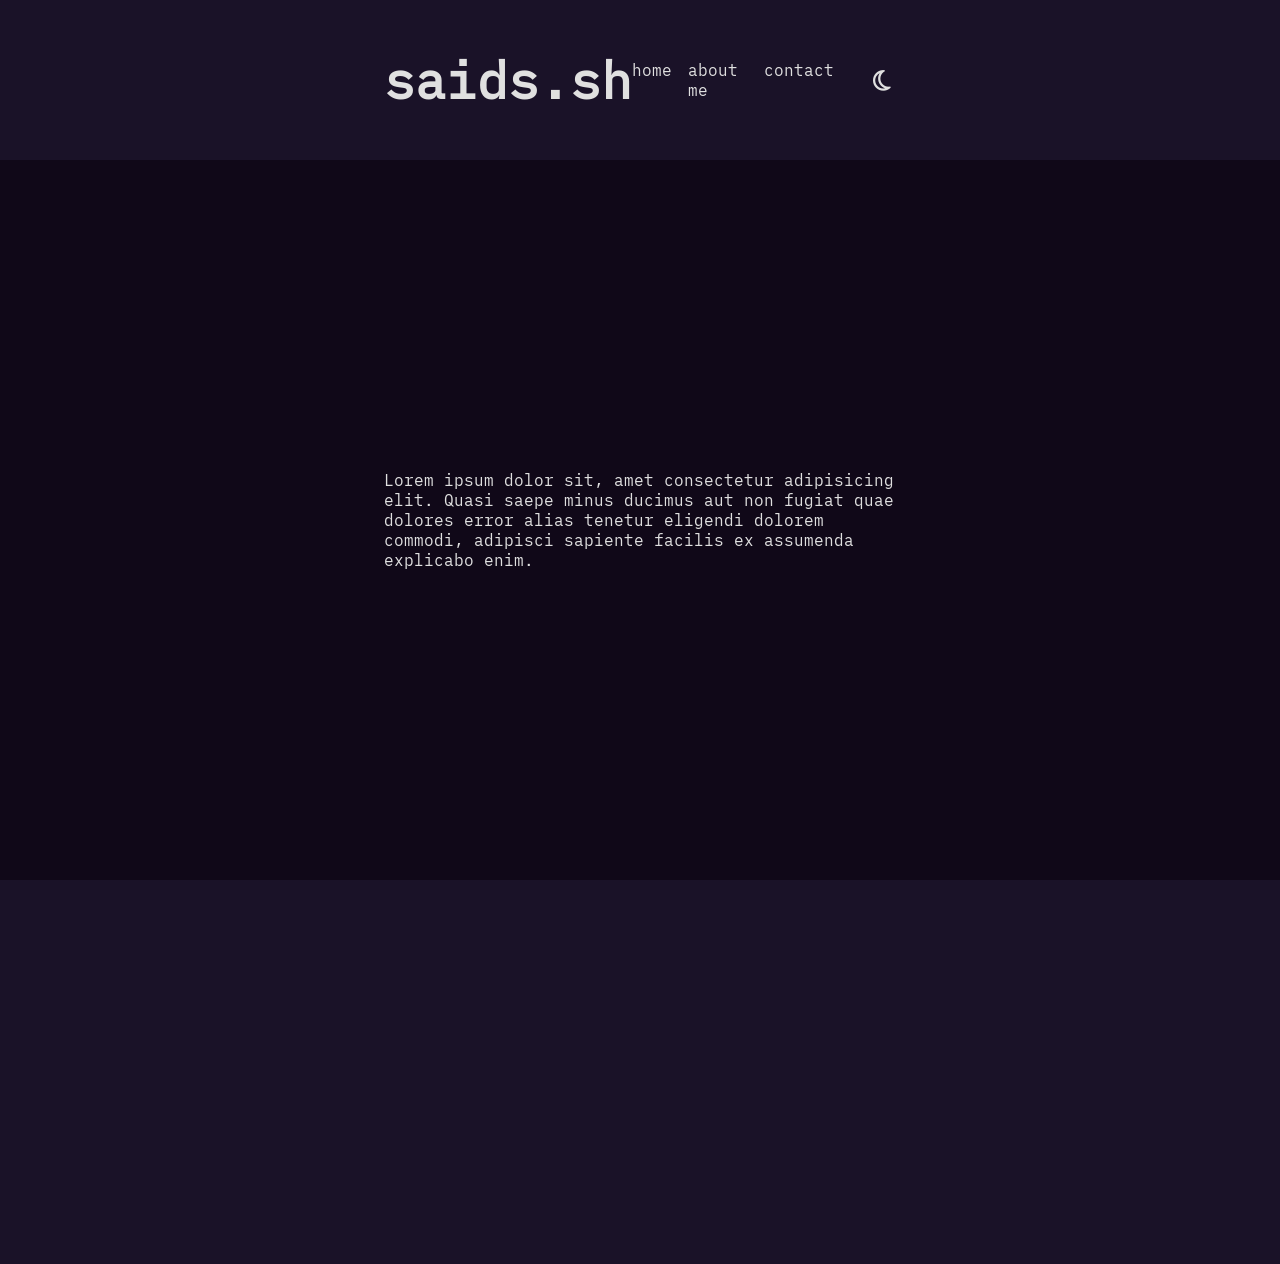
==== pages/aboutMe.html @ 68421d9b "a lot of work" ====
<!DOCTYPE html>
<html lang="en">
    <head>
        <meta charset="UTF-8">
        <meta name="viewport" content="width=device-width, initial-scale=1.0">
        <link rel="stylesheet" href="../style/style.css">
        <script src="../scripts/themeToggle.js"></script>
        <title>saids.sh</title>
    </head>

    <body>
        <header>
            <!---->
            <div class="title">
                <!---->
                <h1><a href="../index.html">saids.sh</a></h1>
            </div>
            <div class="headerContent">
                <!---->
                <section class="navMenu">
                    <!---->
                    <a href="../index.html">home</a>
                    <a href="aboutMe.html" class="selected">about me</a>
                    <a href="">contact</a>
                </section>

                <div class="themeToggle">
                    <button class="toggleButton" id="toggleBox" aria-label="switch theme">
                        <span class="icon" id="themeIcon"></span>
                    </button>
                </div>
            </div>
        </header>
        <main>
            <!---->
            <div class="saids-sh">
                <!---->
                <p>Lorem ipsum dolor sit, amet consectetur adipisicing elit. Quasi saepe minus ducimus aut non fugiat quae dolores error alias tenetur eligendi dolorem commodi, adipisci sapiente facilis ex assumenda explicabo enim.</p>
            </div>
        </main>
        <footer>
            <!---->
            <div class="pageInfo">
                <!---->
            </div>
        </footer>
    </body>
</html>
---- style/style.css ----
@charset "UTF-8";
/*
inotifywait -m -r -e modify,create,delete --format '%w%f' **scss/** | while read FILE; do
    echo "¡Cambio detectado en $FILE! Compilando..."
    sassc **scss/style.scss** **style/style.css**
    echo "Compilación lista."
done
*/
:root {
  --mainBG: #100818;
  --secondaryBG: #1a1228;
  --text: #e0e0e0;
  --shadow: rgba(224, 224, 224, 0.4);
  --pinkAccent: #ff2a6d;
  --cyanAccent: #05d9e8; }

.lightTheme {
  --mainBG: #f5f5fa;
  --secondaryBG: #e6e6f0;
  --text: #1e1e2d;
  --shadow: rgba(30, 30, 45, 0.2); }

@font-face {
  font-family: 'Symbols Nerd Font';
  src: url("../assets/fonts/symbolsNerdFont.ttf") format("truetype");
  font-weight: normal;
  font-style: normal;
  font-display: swap; }

@font-face {
  font-family: 'iMWriting Nerd Font';
  src: url("../assets/fonts/iMWritingMonoNerdFont-Regular.ttf") format("truetype");
  font-weight: normal;
  font-style: normal;
  font-display: swap; }

:root {
  --mainBG: #100818;
  --secondaryBG: #1a1228;
  --text: #e0e0e0;
  --shadow: rgba(224, 224, 224, 0.4);
  --pinkAccent: #ff2a6d;
  --cyanAccent: #05d9e8; }

.lightTheme {
  --mainBG: #f5f5fa;
  --secondaryBG: #e6e6f0;
  --text: #1e1e2d;
  --shadow: rgba(30, 30, 45, 0.2); }

* {
  font-family: 'iMWriting Nerd Font', 'Symbols Nerd Font';
  box-sizing: border-box;
  margin: 0;
  padding: 0; }

body {
  background-color: var(--mainBG); }

header {
  display: flex;
  flex-direction: row;
  align-self: start;
  justify-content: space-between;
  align-items: center;
  width: 100%;
  height: 10rem;
  padding-left: 24rem;
  padding-right: 24rem;
  background-color: var(--secondaryBG);
  color: var(--text); }
  header .title h1 a {
    text-decoration: none;
    color: var(--text);
    font-size: 3.2rem; }
  header .headerContent {
    display: flex;
    flex-direction: row;
    align-items: center; }
    header .headerContent .navMenu {
      display: flex;
      gap: 1rem; }
      header .headerContent .navMenu a {
        text-decoration: none;
        color: var(--text); }
    header .headerContent .themeToggle {
      display: flex;
      margin-left: 2rem; }
      header .headerContent .themeToggle .toggleButton {
        padding-top: 0.2rem;
        padding-bottom: 0.2rem;
        padding-left: 0.4rem;
        padding-right: 0.4rem;
        background-color: transparent;
        color: transparent;
        border: none;
        border-radius: 0.4rem;
        cursor: pointer; }
        header .headerContent .themeToggle .toggleButton:hover .icon {
          text-shadow: 0 0 5px var(--shadow), 0 0 10px var(--shadow), 0 0 20px var(--shadow); }
        header .headerContent .themeToggle .toggleButton:active {
          transform: scale(0.9); }
          header .headerContent .themeToggle .toggleButton:active .icon {
            text-shadow: none; }
        header .headerContent .themeToggle .toggleButton .icon {
          font-size: 1.6rem;
          color: var(--text);
          transition: text-shadow 0.2s ease; }

main {
  display: flex;
  justify-content: center;
  align-items: center;
  min-height: 80vh;
  padding-top: 4rem;
  padding-bottom: 4rem;
  padding-left: 24rem;
  padding-right: 24rem;
  background-color: var(--mainBG);
  color: var(--text); }

footer {
  display: flex;
  align-self: flex-end;
  justify-content: center;
  width: 100%;
  height: 24rem;
  padding-left: 24rem;
  padding-right: 24rem;
  background-color: var(--secondaryBG); }

:root {
  --mainBG: #100818;
  --secondaryBG: #1a1228;
  --text: #e0e0e0;
  --shadow: rgba(224, 224, 224, 0.4);
  --pinkAccent: #ff2a6d;
  --cyanAccent: #05d9e8; }

.lightTheme {
  --mainBG: #f5f5fa;
  --secondaryBG: #e6e6f0;
  --text: #1e1e2d;
  --shadow: rgba(30, 30, 45, 0.2); }

.saids-sh {
  display: flex;
  flex-direction: row;
  align-items: center; }
  .saids-sh .intro h2 {
    font-size: 4rem; }
    .saids-sh .intro h2 .name {
      background: linear-gradient(90deg, var(--pinkAccent), var(--cyanAccent), var(--pinkAccent));
      background-size: 200% auto;
      -webkit-background-clip: text;
      background-clip: text;
      display: inline-block;
      color: transparent;
      animation: gradient-flow 4s linear infinite; }

@keyframes gradient-flow {
  0% {
    background-position: 0% 50%; }
  100% {
    background-position: 200% 50%; } }
  .saids-sh img {
    width: 32rem; }
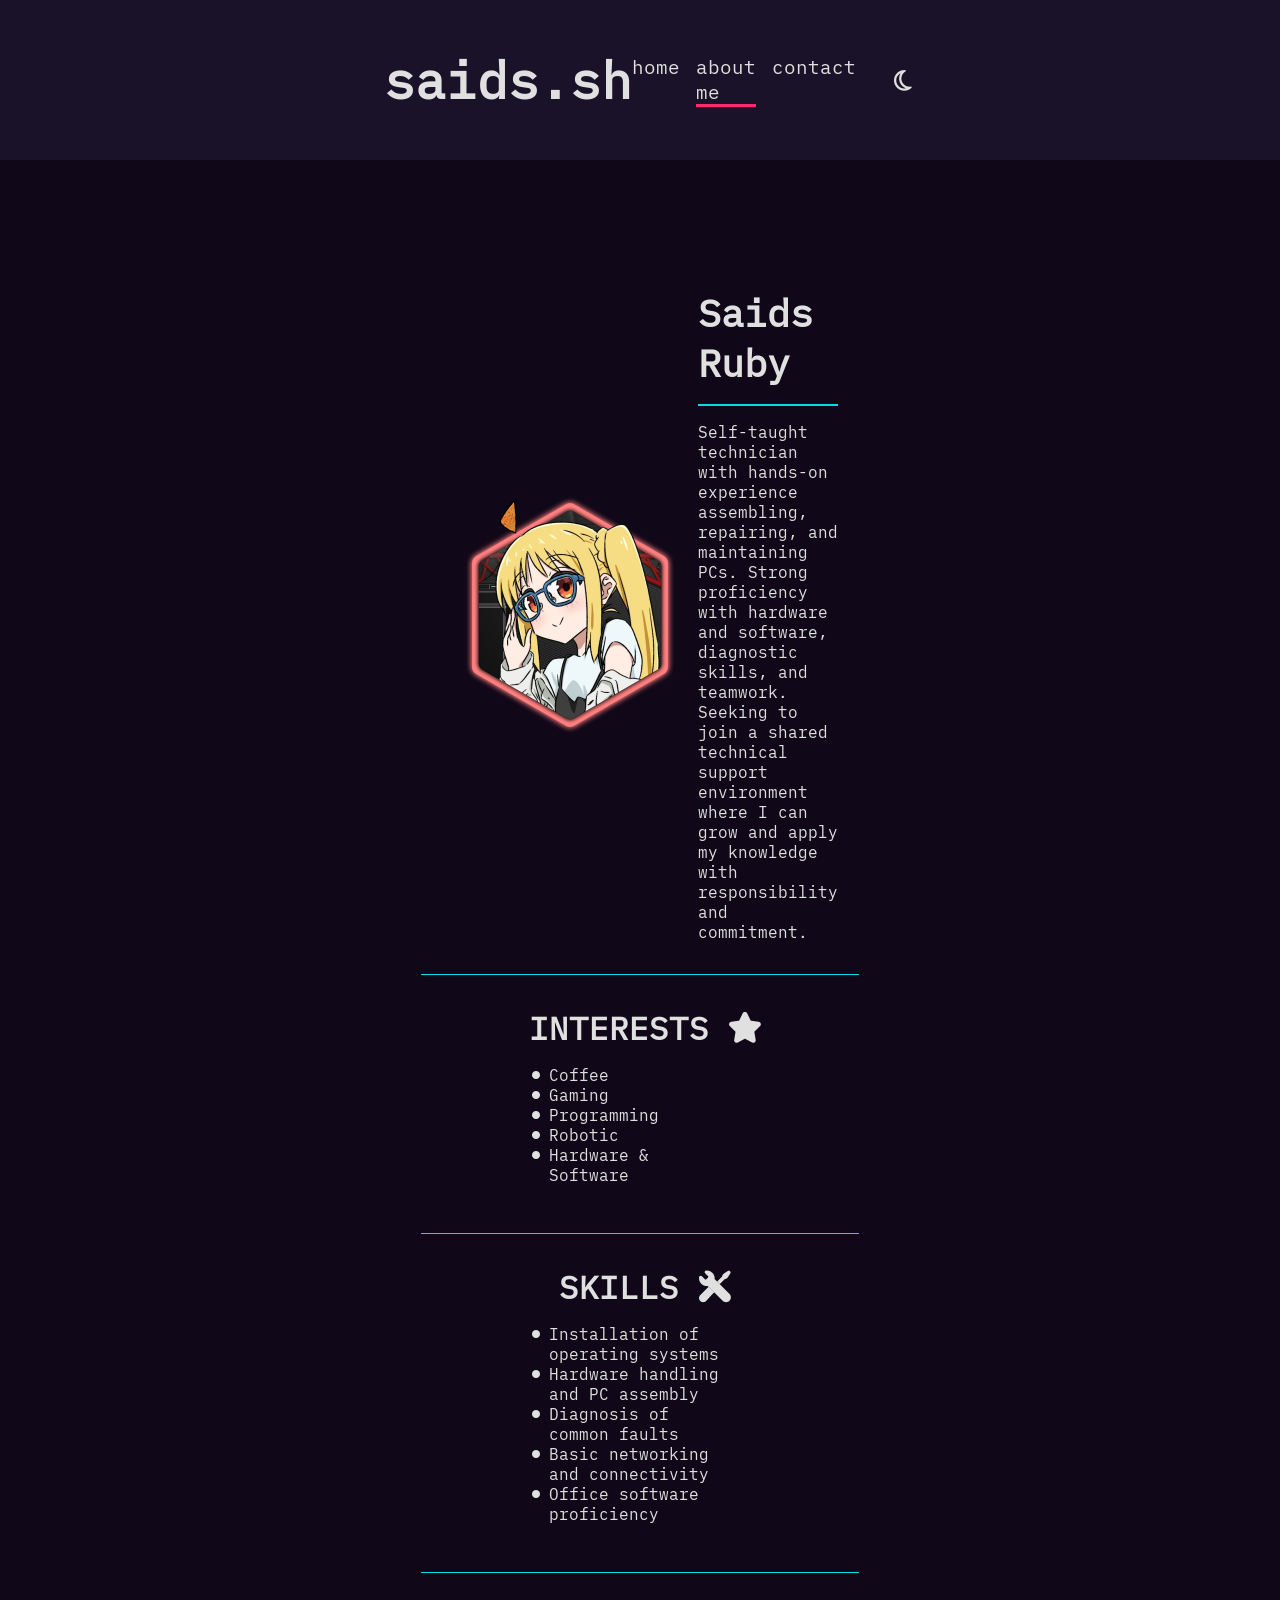
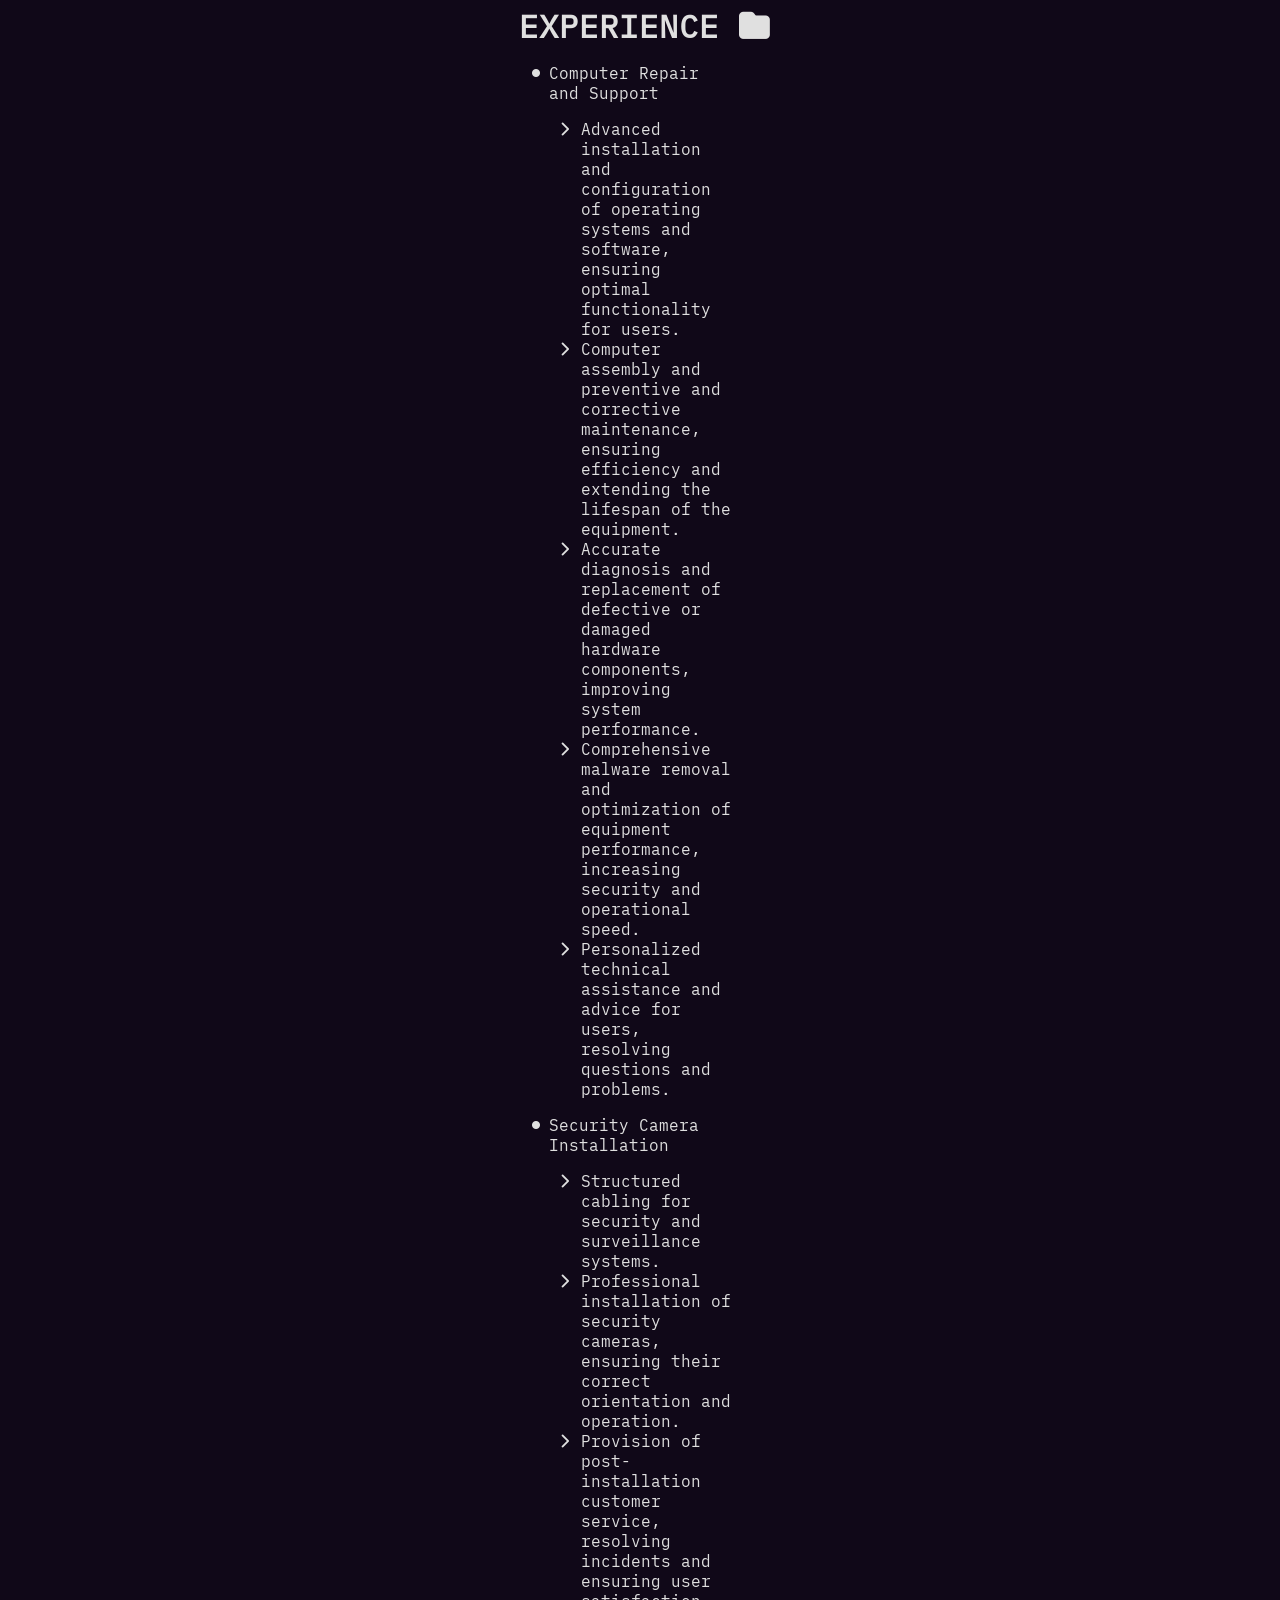
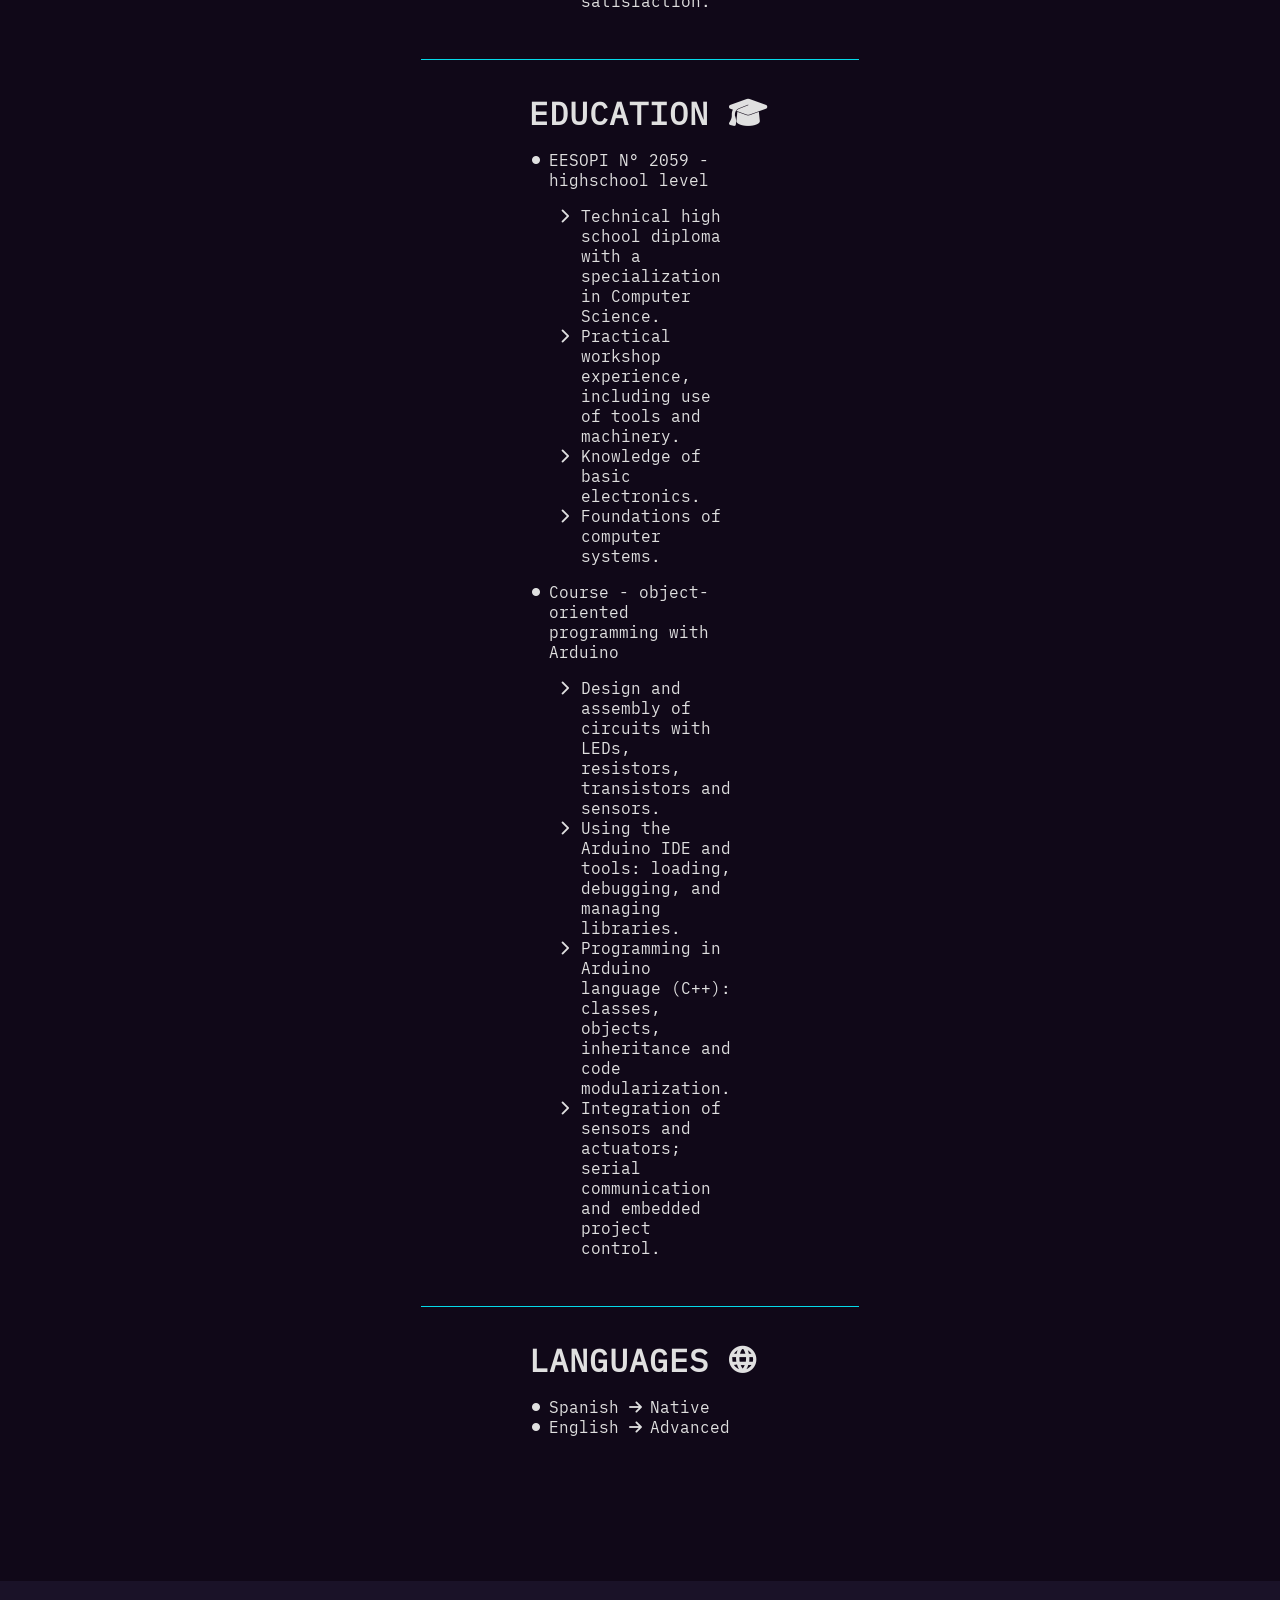
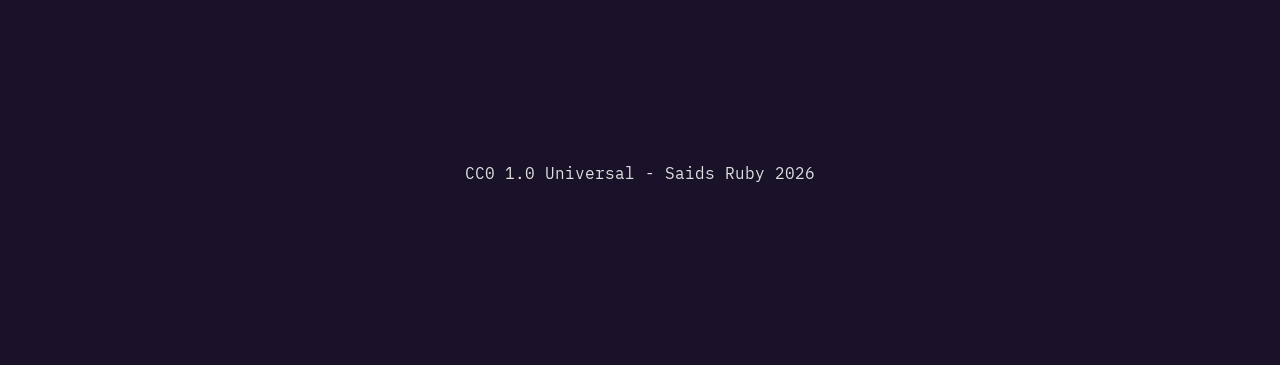
==== commit 294fe163: "worked on footer, styles n aboutMe page" ====
--- a/pages/aboutMe.html
+++ b/pages/aboutMe.html
@@ -4,7 +4,8 @@
         <meta charset="UTF-8">
         <meta name="viewport" content="width=device-width, initial-scale=1.0">
         <link rel="stylesheet" href="../style/style.css">
-        <script src="../scripts/themeToggle.js"></script>
+        <script src="../scripts/themeToggle.js" defer></script>
+        <script src="../scripts/yearUpdate.js" defer></script>
         <title>saids.sh</title>
     </head>
 
@@ -34,14 +35,105 @@
         <main>
             <!---->
             <div class="saids-sh">
-                <!---->
-                <p>Lorem ipsum dolor sit, amet consectetur adipisicing elit. Quasi saepe minus ducimus aut non fugiat quae dolores error alias tenetur eligendi dolorem commodi, adipisci sapiente facilis ex assumenda explicabo enim.</p>
+
+                <!-- Profile section: image + description -->
+                <div class="profile">
+                    <img src="../assets/images/pic.png" alt="saids ruby profile picture">
+                    <div class="description">
+                        <h2>Saids Ruby</h2>
+                        <p>Self-taught technician with hands-on experience assembling, repairing, and maintaining PCs. Strong proficiency with hardware and software, diagnostic skills, and teamwork. Seeking to join a shared technical support environment where I can grow and apply my knowledge with responsibility and commitment.</p>
+                    </div>
+                </div>
+
+                <!-- ===== MAIN INFORMATION CONTENT ===== -->
+                <section class="content">
+
+                    <!-- Interests section -->
+                    <div class="interests">
+                        <h3>interests </h3>
+                        <ul class="list">
+                            <li>Coffee</li>
+                            <li>Gaming</li>
+                            <li>Programming</li>
+                            <li>Robotic</li>
+                            <li>Hardware & Software</li>
+                        </ul>
+                    </div>
+
+                    <!-- Skills section -->
+                    <div class="skills">
+                        <h3>skills </h3>
+                        <ul class="list">
+                            <li>Installation of operating systems</li>
+                            <li>Hardware handling and PC assembly</li>
+                            <li>Diagnosis of common faults</li>
+                            <li>Basic networking and connectivity</li>
+                            <li>Office software proficiency</li>
+                        </ul>
+                    </div>
+
+                    <!-- Work experience section -->
+                    <div class="experience">
+                        <h3>experience </h3>
+                        <ul class="list">
+                            <li>Computer Repair and Support
+                                <ul>
+                                    <li>Advanced installation and configuration of operating systems and software, ensuring optimal functionality for users.</li>
+                                    <li>Computer assembly and preventive and corrective maintenance, ensuring efficiency and extending the lifespan of the equipment.</li>
+                                    <li>Accurate diagnosis and replacement of defective or damaged hardware components, improving system performance.</li>
+                                    <li>Comprehensive malware removal and optimization of equipment performance, increasing security and operational speed.</li>
+                                    <li>Personalized technical assistance and advice for users, resolving questions and problems.</li>
+                                </ul>
+                            </li>
+                            <li>Security Camera Installation
+                                <ul>
+                                    <li>Structured cabling for security and surveillance systems.</li>
+                                    <li>Professional installation of security cameras, ensuring their correct orientation and operation.</li>
+                                    <li>Provision of post-installation customer service, resolving incidents and ensuring user satisfaction.</li>
+                                </ul>
+                            </li>
+                        </ul>
+                    </div>
+
+                    <!-- Education section -->
+                    <div class="education">
+                        <h3>education </h3>
+                        <ul class="list">
+                            <li>EESOPI N° 2059 - highschool level
+                                <ul>
+                                    <li>Technical high school diploma with a specialization in Computer Science.</li>
+                                    <li>Practical workshop experience, including use of tools and machinery.</li>
+                                    <li>Knowledge of basic electronics.</li>
+                                    <li>Foundations of computer systems.</li>
+                                </ul>
+                            </li>
+                            <li>Course - object-oriented programming with Arduino
+                                <ul>
+                                    <li>Design and assembly of circuits with LEDs, resistors, transistors and sensors.</li>
+                                    <li>Using the Arduino IDE and tools: loading, debugging, and managing libraries.</li>
+                                    <li>Programming in Arduino language (C++): classes, objects, inheritance and code modularization.</li>
+                                    <li>Integration of sensors and actuators; serial communication and embedded project control.</li>
+                                </ul>
+                            </li>
+                        </ul>
+                    </div>
+
+                    <!-- Languages section -->
+                    <div class="languages">
+                        <h3>languages </h3>
+                        <ul class="list">
+                            <li>Spanish  Native</li>
+                            <li>English  Advanced</li>
+                        </ul>
+                    </div>
+                </section>
             </div>
         </main>
         <footer>
             <!---->
             <div class="pageInfo">
                 <!---->
+                <p>CC0 1.0 Universal - Saids Ruby <span id="year">year</span></p>
             </div>
         </footer>
     </body>
--- a/style/style.css
+++ b/style/style.css
@@ -18,6 +18,8 @@
   --mainBG: #f5f5fa;
   --secondaryBG: #e6e6f0;
   --text: #1e1e2d;
+  --pinkAccent: #c81450;
+  --cyanAccent: #00a0af;
   --shadow: rgba(30, 30, 45, 0.2); }
 
 @font-face {
@@ -46,6 +48,8 @@
   --mainBG: #f5f5fa;
   --secondaryBG: #e6e6f0;
   --text: #1e1e2d;
+  --pinkAccent: #c81450;
+  --cyanAccent: #00a0af;
   --shadow: rgba(30, 30, 45, 0.2); }
 
 * {
@@ -79,7 +83,17 @@
     align-items: center; }
     header .headerContent .navMenu {
       display: flex;
-      gap: 1rem; }
+      gap: 1rem;
+      font-size: 1.2rem; }
+      header .headerContent .navMenu .selected {
+        border-bottom: 0.2rem solid transparent;
+        animation: borderFadeIn 0.2s ease-out forwards; }
+
+@keyframes borderFadeIn {
+  from {
+    border-bottom-color: transparent; }
+  to {
+    border-bottom-color: var(--pinkAccent); } }
       header .headerContent .navMenu a {
         text-decoration: none;
         color: var(--text); }
@@ -123,24 +137,32 @@
   display: flex;
   align-self: flex-end;
   justify-content: center;
+  align-content: center;
   width: 100%;
   height: 24rem;
   padding-left: 24rem;
   padding-right: 24rem;
   background-color: var(--secondaryBG); }
-
-:root {
-  --mainBG: #100818;
-  --secondaryBG: #1a1228;
-  --text: #e0e0e0;
-  --shadow: rgba(224, 224, 224, 0.4);
-  --pinkAccent: #ff2a6d;
-  --cyanAccent: #05d9e8; }
-
-.lightTheme {
-  --mainBG: #f5f5fa;
-  --secondaryBG: #e6e6f0;
-  --text: #1e1e2d;
+  footer .pageInfo {
+    display: flex;
+    align-self: center;
+    justify-content: center;
+    color: var(--text); }
+
+:root {
+  --mainBG: #100818;
+  --secondaryBG: #1a1228;
+  --text: #e0e0e0;
+  --shadow: rgba(224, 224, 224, 0.4);
+  --pinkAccent: #ff2a6d;
+  --cyanAccent: #05d9e8; }
+
+.lightTheme {
+  --mainBG: #f5f5fa;
+  --secondaryBG: #e6e6f0;
+  --text: #1e1e2d;
+  --pinkAccent: #c81450;
+  --cyanAccent: #00a0af;
   --shadow: rgba(30, 30, 45, 0.2); }
 
 .saids-sh {
@@ -165,3 +187,70 @@
     background-position: 200% 50%; } }
   .saids-sh img {
     width: 32rem; }
+
+:root {
+  --mainBG: #100818;
+  --secondaryBG: #1a1228;
+  --text: #e0e0e0;
+  --shadow: rgba(224, 224, 224, 0.4);
+  --pinkAccent: #ff2a6d;
+  --cyanAccent: #05d9e8; }
+
+.lightTheme {
+  --mainBG: #f5f5fa;
+  --secondaryBG: #e6e6f0;
+  --text: #1e1e2d;
+  --pinkAccent: #c81450;
+  --cyanAccent: #00a0af;
+  --shadow: rgba(30, 30, 45, 0.2); }
+
+.saids-sh {
+  display: flex;
+  flex-direction: column;
+  align-items: center;
+  justify-content: space-between;
+  width: 50%;
+  margin: 4rem; }
+  .saids-sh .profile {
+    display: flex;
+    align-items: center;
+    justify-content: space-between; }
+    .saids-sh .profile img {
+      max-width: 256px;
+      height: auto; }
+    .saids-sh .profile .description {
+      display: flex;
+      flex-direction: column; }
+      .saids-sh .profile .description h2 {
+        font-size: 2.4rem;
+        margin-bottom: 1rem;
+        font-weight: bold; }
+      .saids-sh .profile .description p {
+        padding-top: 1rem;
+        border-top: 2px solid var(--cyanAccent); }
+  .saids-sh .content {
+    display: flex;
+    flex-direction: column;
+    justify-content: space-between; }
+    .saids-sh .content div {
+      border-top: 1px solid var(--cyanAccent);
+      padding-top: 1rem;
+      margin-top: 2rem; }
+      .saids-sh .content div h3 {
+        font-size: 2rem;
+        text-transform: uppercase;
+        letter-spacing: 1px;
+        text-align: center;
+        margin: 1rem; }
+      .saids-sh .content div .list {
+        list-style: " ";
+        margin-bottom: 1rem;
+        text-align: left;
+        padding-left: 8rem;
+        padding-right: 8rem; }
+        .saids-sh .content div .list ul {
+          list-style: " ";
+          padding-left: 2rem;
+          margin-top: 1rem;
+          margin-bottom: 1rem;
+          text-align: left; }
